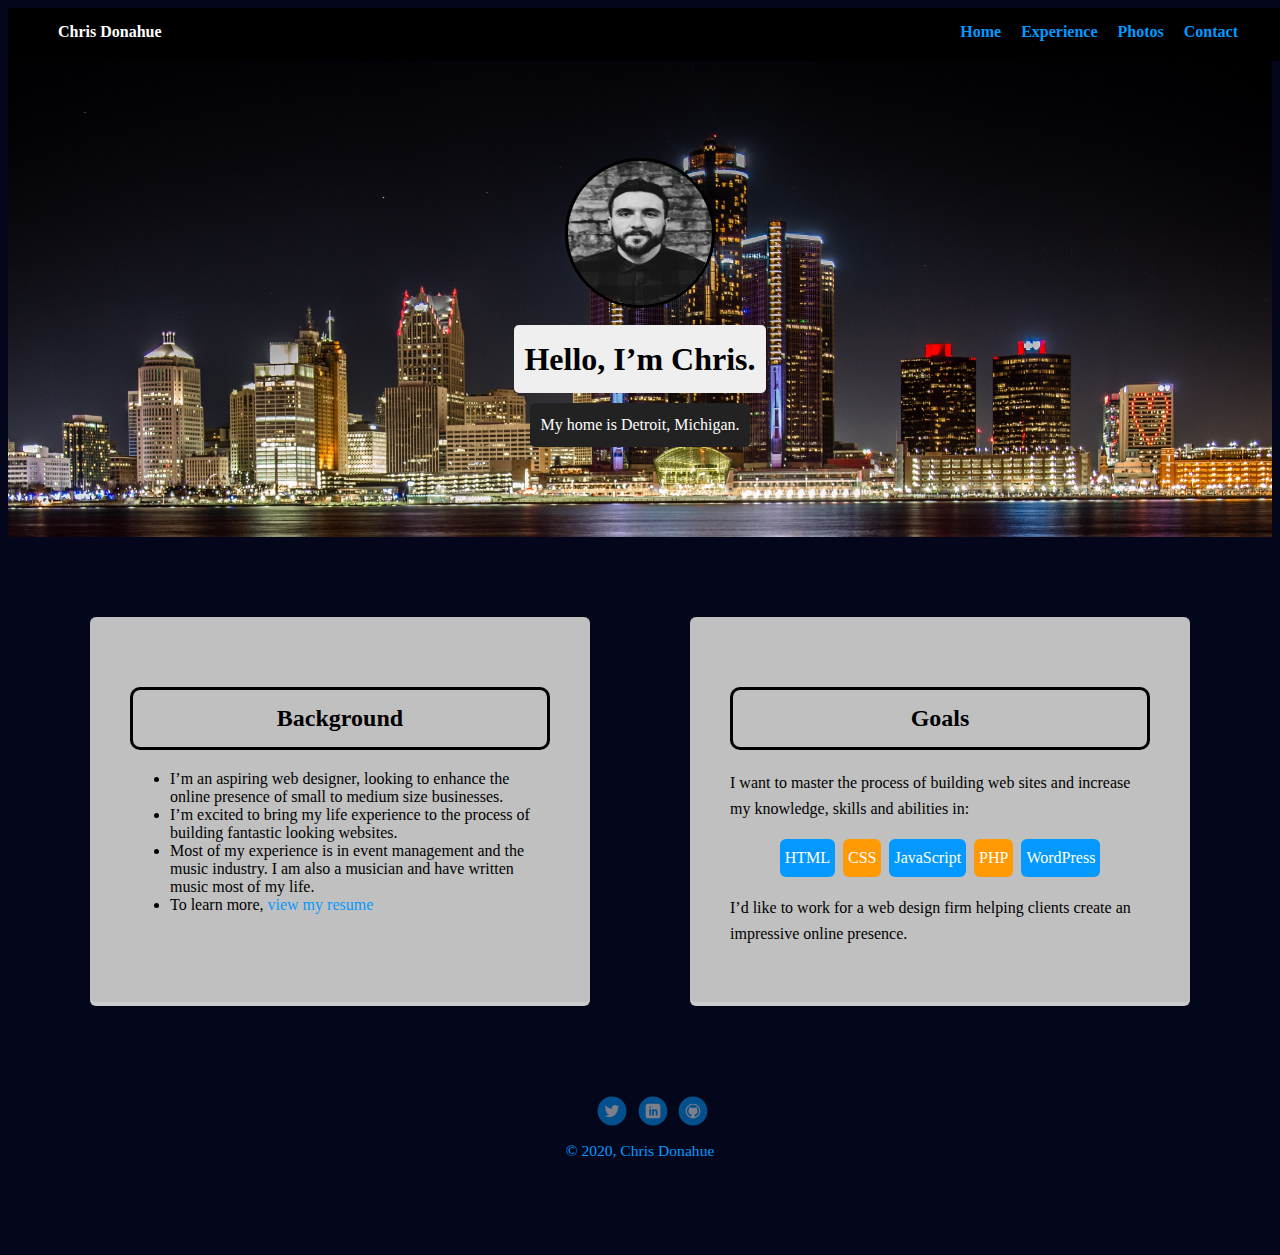
==== index.html @ c8323147 "Initial commit" ====
<!doctype html>
<html lang="en">
<head>
  <meta charset="utf-8">
  <title>Chris Donahue's Profile</title>
  <meta name="viewport" content="width=device-width, initial-scale=1.0">
  <link rel="stylesheet" href="styles.css">
  <link href="https://fonts.googleapis.com/css?family=Muli%7CRoboto:400,300,500,700,900" rel="stylesheet"></head>
  <body>

    <div class="main-nav">
        <ul class="nav">
          <li class="name">Chris Donahue</li>
          <li><a href="index.html">Home</a></li>
          <li><a href="resume.html">Experience</a></li>
          <li><a href="#">Photos</a></li>
          <li><a href="#">Contact</a></li>
        </ul>
    </div>

    <header>
      <img src="images/EFPic.png" alt="Eventfuse Profile Pic" class="profile-image">
      <h1 class="tag name">Hello, I’m Chris.</h1>
      <p class="tag location">My home is Detroit, Michigan.</p>
    </header>

    <main class="flex">
      <div class="card">
        <h2 class="card-title">Background</h2>
        <ul>
          <li>I’m an aspiring web designer, looking to enhance the online presence of small to medium size businesses. 
          <li>I’m excited to bring my life experience to the process of building fantastic looking websites.</li>
          <li>Most of my experience is in event management and the music industry. I am also a musician and have written music most of my life.</li>
          <li>To learn more, <a href="resume.html">view my resume</a></li>
        </ul>
      
       
   
      </div> 

      <div class="card">
        <h2 class="card-title">Goals</h2>
        <p>I want to master the process of building web sites and increase my knowledge, skills and abilities in:</p>
        <ul class="skills">
          <li>HTML</li>
          <li>CSS</li>
          <li>JavaScript</li>
          <li>PHP</li>
          <li>WordPress</li>
        </ul>
        <p>I’d like to work for a web design firm helping clients create an impressive online presence.</p>
      </div> 

    </main>
    <footer>
      <ul>
        <li><a href="https://twitter.com/WalkingWounded8" target="_blank"class="social twitter">twitter</a></li>
        <li><a href="https://www.linkedin.com/in/chris-donahue-2b35b723/" target="_blank" class="social linkedin">LinkedIn</a></li>
        <li><a href="#" class="social github">Github</a></li>
      </ul>
      <p class="copyright"> &copy; 2020, Chris Donahue</p>
    </footer>
  </body>
 </html>
---- styles.css ----
/* Global Layout Set-up */
* { 
  box-sizing: border-box;
}
  
body {
background-color: rgb(4, 7, 27);

}
  
/* Link Styles */

a {
  text-decoration: none;
  color: #0499ff;
}
a:hover {
  color: #6633ff;
}

/* Section Styles */

.main-nav {
  width: 100%;
  background: black;
  min-height: 30px;
  padding: 10px;
  position: fixed;
  text-align: center;
}
.nav {
  display: flex;
  justify-content: space-around;
  font-weight: 700;
  list-style-type: none;
  margin: 0 auto;
  padding: 0;
}
.nav .name {
  display: none;
}
.nav li {
  padding: 5px 10px 10px 10px;
}
.nav a {
  transition: all .5s;
}
.nav a:hover {
  color: white
}

header {
  text-align: center;
  background: url('images/Detroit.jpg') no-repeat bottom center;
  background-size: cover;
  overflow: hidden;
  padding-top: 100px;
  padding-bottom: 80px;
}
header {
  line-height: 1.5;
}
header .profile-image {
  margin-top: 50px;
  width: 150px;
  height: 150px;
  border-radius: 50%;
  border: 3px solid black;
  transition: all .5s;
}
header .profile-image:hover {
  transform: scale(2.5) rotatey(360deg);
 
  
}
.tag {
  background-color: #efefef;
  color: black;
  padding: 10px;
  border-radius: 5px;
  display: table;
  margin: 10px auto;
} 
.location {
  background-color: #222;
  color: white;
}
.card {
  margin: 30px;
  padding: 20px 40px 40px;
  max-width: 500px;
  text-align: left;
  background: rgb(192, 192, 192);
  border-bottom: 4px solid #ccc;
  border-radius: 6px;
}
.card:hover {
  border-color: black;
}

ul.skills {
  padding: 0;
  text-align: center;
}

.skills li {
  border-radius: 6px;
  display: inline-block;
  background: #ff9904;
  color: white;
  padding: 10px 5px;
  margin: 2px;
}

.skills li:nth-child(odd) {
  background: #0399ff;
}

footer {
  width: 100%;
  min-height: 30px;
  padding: 20px 0 40px 20px;
}

footer .copyright {
  top: -8px;
  margin-right: 20px;
  font-size: .75em;
  color: #0399ff;;
  text-align: center;
}

footer ul {
  list-style-type: none;
  margin: 0;
  padding: 0;
}

footer ul li {
  display: inline-block;
}


a.social {
  display: inline-block;
  text-indent: -9999px;
  margin-left: 5px;
  width: 30px;
  height: 30px;
  background-size: 30px 30px;
  opacity: .5;
  transition: all .25s;
}
a.twitter {
  background-image: url(images/twitter.svg);
}
a.linkedin {
  background-image: url(images/linkedin.svg);
}
a.github {
  background-image: url(images/github.svg);
}
a.social:hover {
  opacity: 1;
}
.clearfix {
  clear: both;
}

/* Styles for larger screens */
@media screen and (min-width: 720px) {
  
  .flex {
      display: flex;
      max-width: 1200px;
      justify-content: space-around;
      margin: 0 auto;
  }

  header {
    min-height: 450px;
  }

  .nav {
    max-width: 1200px;
  }

  .nav .name {
    display: block;
    margin-right: auto;
    color: white;
  }

  main {
    padding-top: 50px;
  }

  main p {
    line-height: 1.6em;
  }

  footer {
    font-size: 1.3em;
    max-width: 1200px;
    margin: 40px auto;
    text-align: center;
  }




.card-title {
    text-align: center; 
    border: solid black 3px;
    border-radius: 10px;
    margin-top:50px;
    padding: 15px;

}

h3 {
  color: blue;
  letter-spacing:.5px;
}
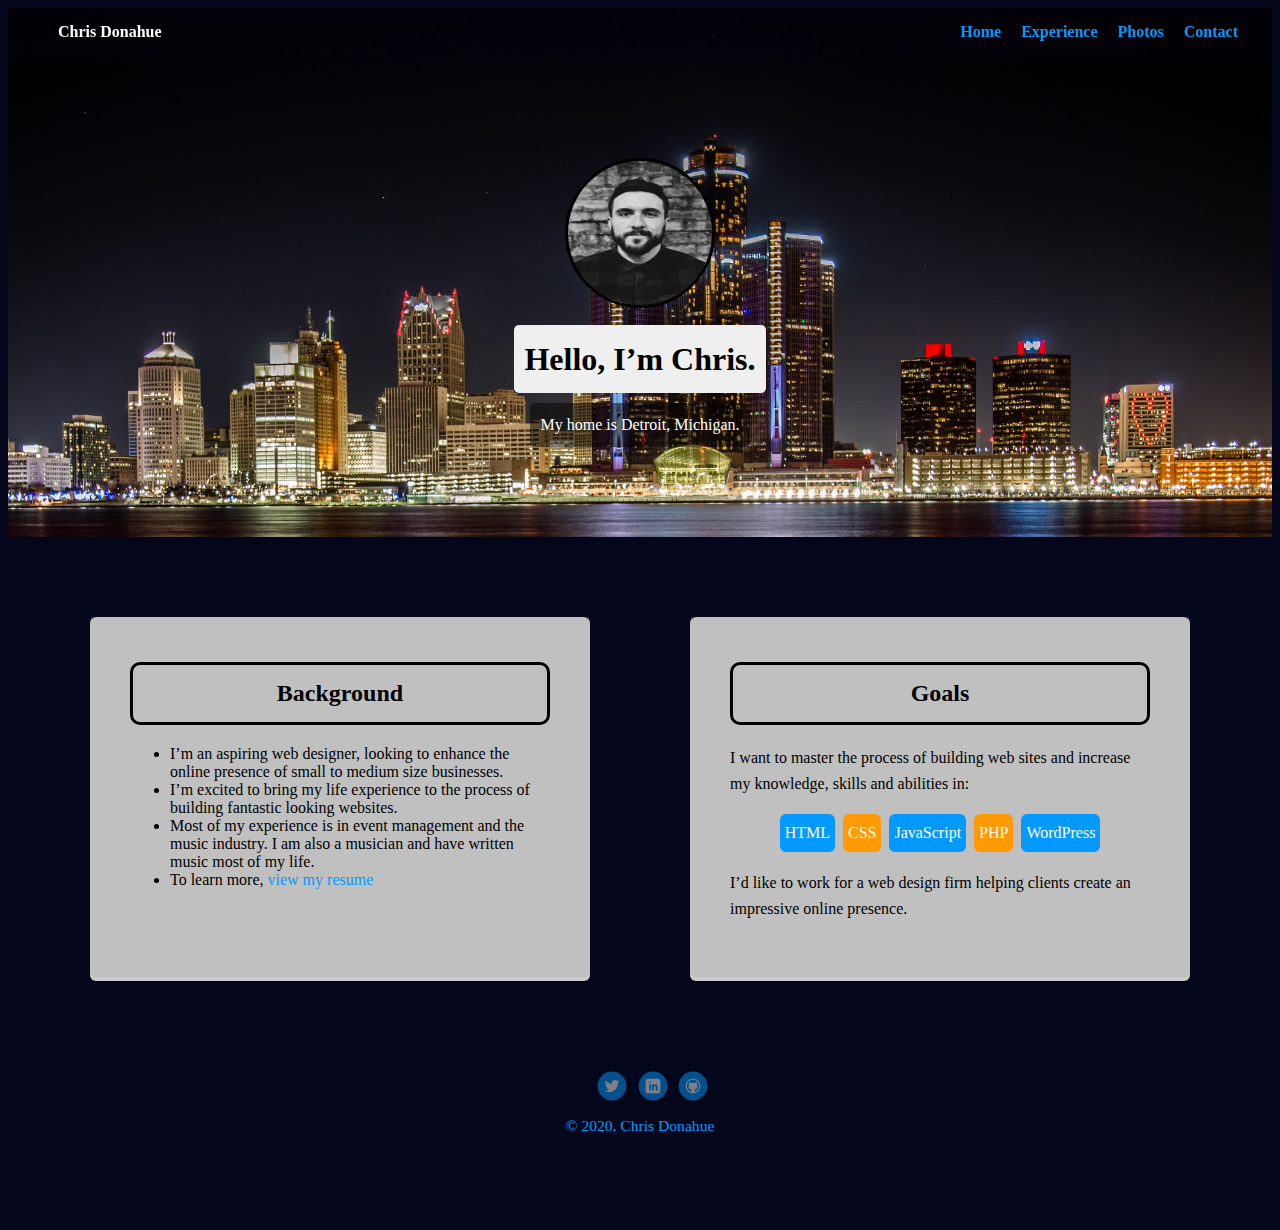
==== commit 69f540ea: "RBGa Edits" ====
--- a/index.html
+++ b/index.html
@@ -12,7 +12,7 @@
         <ul class="nav">
           <li class="name">Chris Donahue</li>
           <li><a href="index.html">Home</a></li>
-          <li><a href="resume.html">Experience</a></li>
+          <li><a href="Experience.html">Experience</a></li>
           <li><a href="#">Photos</a></li>
           <li><a href="#">Contact</a></li>
         </ul>
@@ -56,7 +56,7 @@
       <ul>
         <li><a href="https://twitter.com/WalkingWounded8" target="_blank"class="social twitter">twitter</a></li>
         <li><a href="https://www.linkedin.com/in/chris-donahue-2b35b723/" target="_blank" class="social linkedin">LinkedIn</a></li>
-        <li><a href="#" class="social github">Github</a></li>
+        <li><a href="https://github.com/Cdonahue8" target="_blank" class="social github">Github</a></li>
       </ul>
       <p class="copyright"> &copy; 2020, Chris Donahue</p>
     </footer>
--- a/styles.css
+++ b/styles.css
@@ -22,7 +22,7 @@
 
 .main-nav {
   width: 100%;
-  background: black;
+  background: rgba(4, 7, 27, 0.2);
   min-height: 30px;
   padding: 10px;
   position: fixed;
@@ -56,6 +56,7 @@
   overflow: hidden;
   padding-top: 100px;
   padding-bottom: 80px;
+  
 }
 header {
   line-height: 1.5;
@@ -82,7 +83,7 @@
   margin: 10px auto;
 } 
 .location {
-  background-color: #222;
+  background-color: rgba(0, 0, 0, 0.5);
   color: white;
 }
 .card {
@@ -213,7 +214,7 @@
     text-align: center; 
     border: solid black 3px;
     border-radius: 10px;
-    margin-top:50px;
+    margin-top:25px;
     padding: 15px;
 
 }
